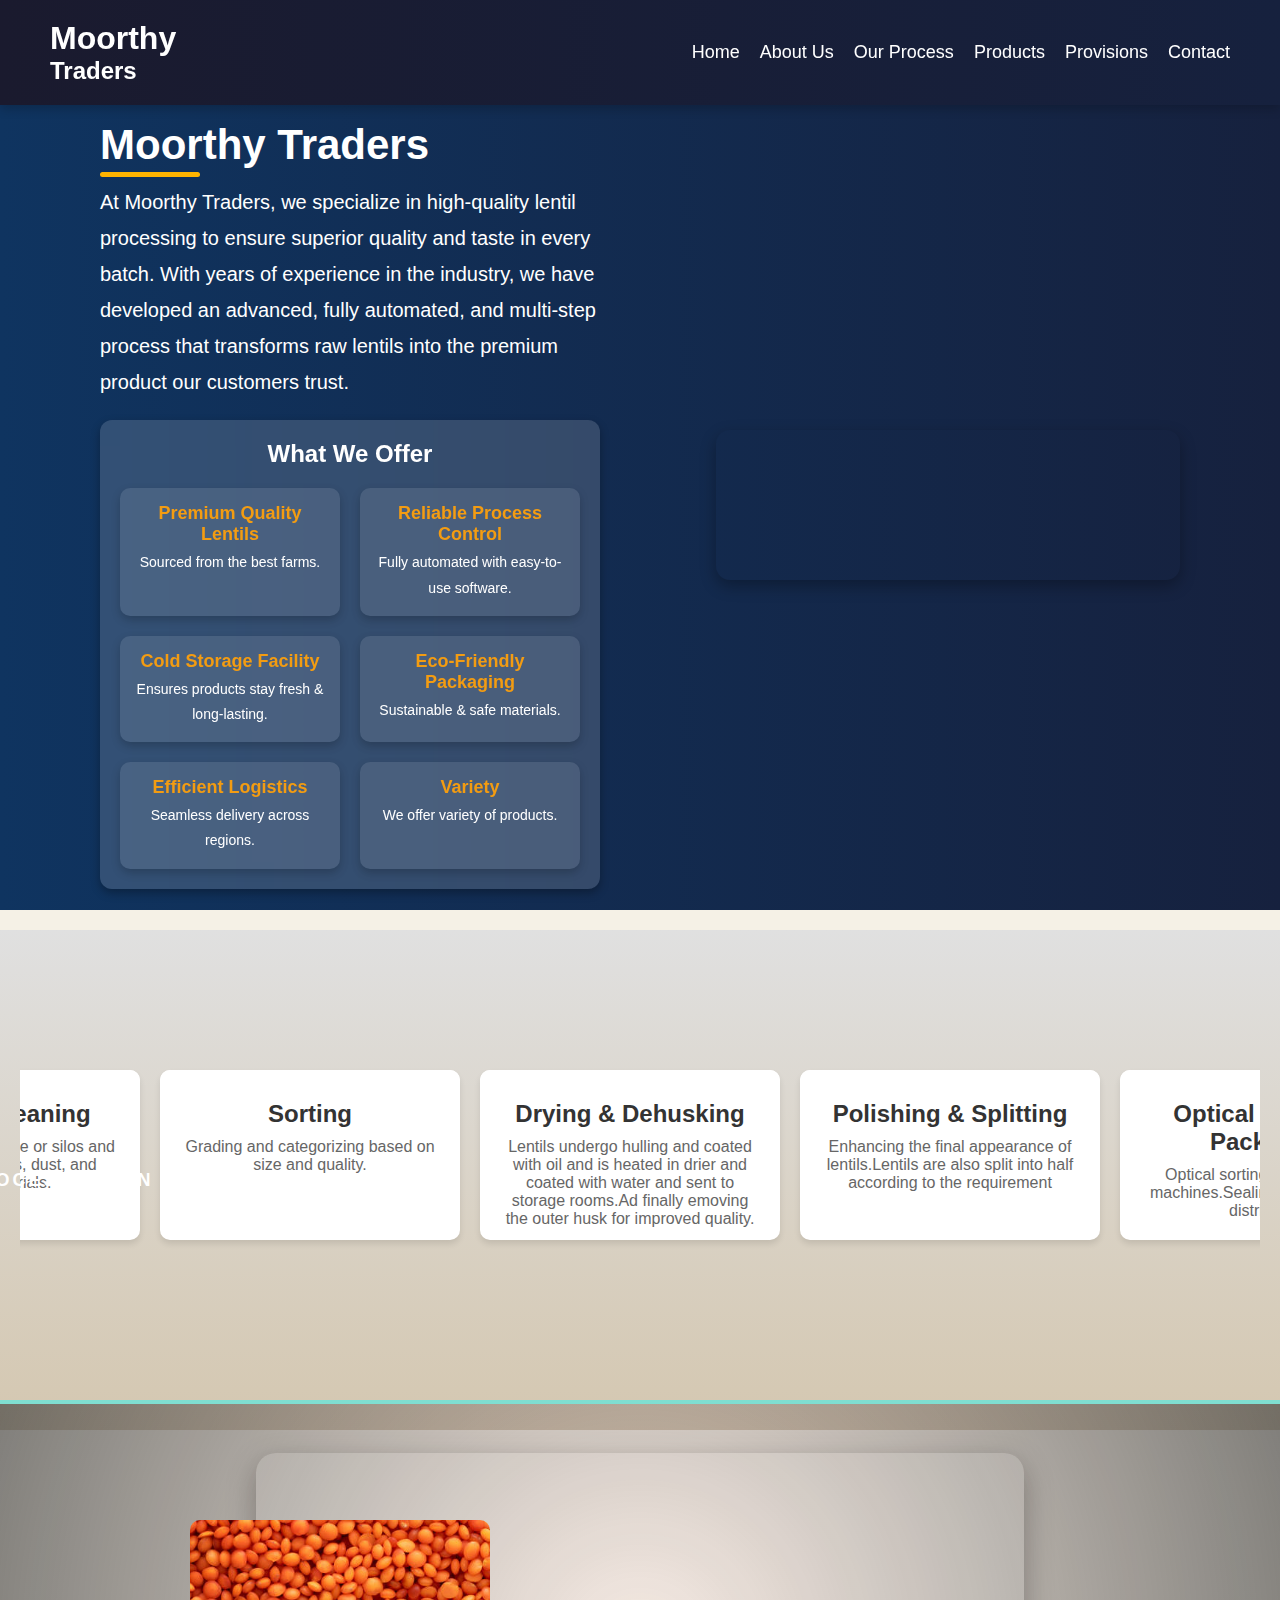
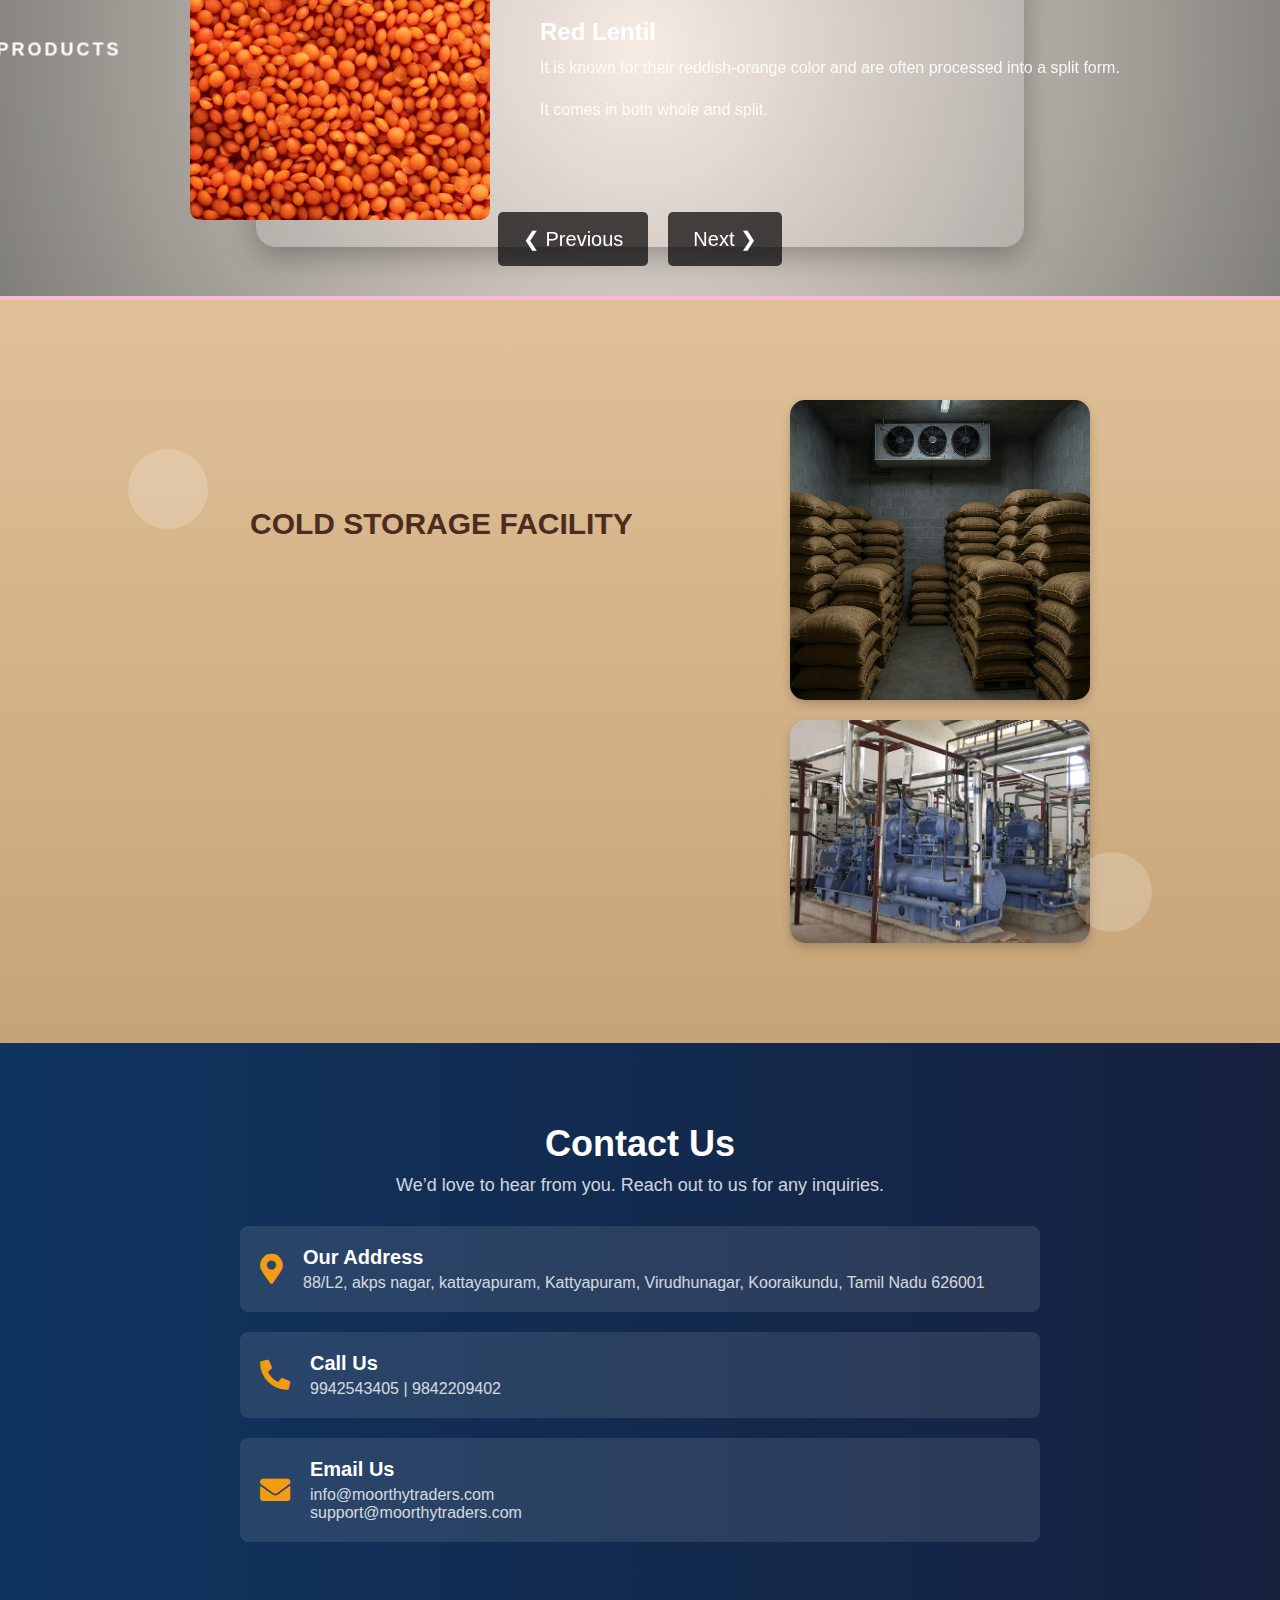
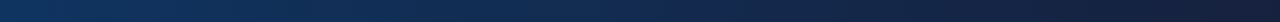
==== website/index.html @ 75764c73 "Add files via upload" ====
<!DOCTYPE html>
<html lang="en">
<head>
    <meta charset="UTF-8">
	<meta name="description" content="moorthy traders virudhunagar">
    <meta name="viewport" content="width=device-width, initial-scale=1.0">
    <title>Moorthy Traders</title>
    <link rel="stylesheet" href="style.css">
	<link rel="stylesheet" href="https://cdnjs.cloudflare.com/ajax/libs/font-awesome/5.15.4/css/all.min.css">


</head>
<body>
<div id="vanta-bg"></div>
    <header>
        <div class="logo">
            <h1>Moorthy</h1>
            <h2>Traders</h2>
        </div>
        <nav>
            <ul>
                <li><a href="#">Home</a></li>
                <li><a href="#about">About Us</a></li>
				<li><a href="#process-chain">Our Process</a></li>
                <li><a href="#products">Products</a></li>
                <li><a href="#provisions">Provisions</a></li>
                <li><a href="#contact">Contact</a></li>
            </ul>
        </nav>
    </header>

<section id="about" class="about">
    <div class="ele1">
        <h1>Moorthy Traders</h1>
        <p>
            At Moorthy Traders, we specialize in high-quality lentil processing to ensure superior quality and taste 
            in every batch. With years of experience in the industry, we have developed an advanced, 
            fully automated, and multi-step process that transforms raw lentils into the premium product our 
            customers trust.
        </p>

        <div class="offerings">
            <h2>What We Offer</h2>
            <div class="offerings-grid">
                <div class="offering-card">
                    <strong>Premium Quality Lentils</strong>
                    <p>Sourced from the best farms.</p>
                </div>
                <div class="offering-card">
                    <strong>Reliable Process Control</strong>
                    <p>Fully automated with easy-to-use software.</p>
                </div>
                <div class="offering-card">
                    <strong>Cold Storage Facility</strong>
                    <p>Ensures products stay fresh & long-lasting.</p>
                </div>
                <div class="offering-card">
                    <strong>Eco-Friendly Packaging</strong>
                    <p>Sustainable & safe materials.</p>
                </div>
                <div class="offering-card">
                    <strong>Efficient Logistics</strong>
                    <p>Seamless delivery across regions.</p>
                </div>
				<div class="offering-card">
                    <strong>Variety</strong>
                    <p>We offer variety of products.</p>
                </div>
            </div>
        </div>
    </div>
	
	    <div class="ele2">
        <video class="styled-video" src="roger.mp4" muted autoplay loop onmouseover="this.play();" onmouseout="this.pause();">
        </video>
    </div>
</section>




<!-- Process Chain Section (Now Comes Right After About Us) -->
	<section id="process-chain" class="process-chain">
    <div class="title">
        <h1>Our Process Chain</h1>
    </div>
    <div class="timeline">
        <div class="timeline-container">
            <div class="timeline-item">
                <img src=".\templates\cleaner.webp" alt="Cleaning">
                <div class="timeline-content">
                    <h2>Intake & Cleaning</h2>
                    <p>Input from cold storage or silos and removing impurities, dust, and foreign materials.</p>
                </div>
            </div>
            <div class="timeline-item">
                <img src=".\templates\seive.jpg" alt="Sorting">
                <div class="timeline-content">
                    <h2>Sorting</h2>
                    <p>Grading and categorizing based on size and quality.</p>
                </div>
            </div>
			<div class="timeline-item">
                <img src=".\templates\hulling.jpg" alt="Dehusking">
                <div class="timeline-content">
                    <h2>Drying & Dehusking</h2>
                    <p>Lentils undergo hulling and coated with oil and is heated in drier and coated with water and sent to storage rooms.Ad finally emoving the outer husk for improved quality.</p>
                </div>
            </div>
            <div class="timeline-item">
                <img src=".\templates\drier.avif" alt="Polishing">
                <div class="timeline-content">
                    <h2>Polishing & Splitting</h2>
                    <p>Enhancing the final appearance of lentils.Lentils are also split into half according to the requirement</p>
                </div>
            </div>
            <div class="timeline-item">
                <img src=".\templates\color_sort.avif" alt="Packaging">
                <div class="timeline-content">
                    <h2>Optical sorting & Packaging</h2>
                    <p>Optical sorting through buhler machines.Sealing and packing for distribution.</p>
                </div>
            </div>
        </div>
    </div>
	</section>



	<section id="products" class="products">
		<div class="title">
        <h1>Our Products</h1>
    </div>

    <!-- Product Carousel -->
    <div class="carousel-container">
        <div class="carousel-wrapper" id="productGrid"></div>
    </div>

    <!-- Navigation Buttons -->
    <div class="carousel-controls">
        <button id="prevBtn" class="carousel-btn">❮ Previous</button>
        <button id="nextBtn" class="carousel-btn">Next ❯</button>
    </div>
	</section>

 <section id="provisions" class="provisions">
    <div class="title">
        <h1>Provisions</h1>
    </div>
    <div class="cs">
        <h2> COLD STORAGE FACILITY </h2>
        <p> Our spacious and temperature-controlled storage is designed to keep your perishable goods fresh and secure. 
        Available for rent, our facility caters to businesses and individuals needing short-term or long-term storage solutions.</p>
        <ul>
            <li>Large, Well-Maintained Facility</li>
            <li>Flexible Rental Options</li>
            <li>Ideal for Food, Pharma & More</li>
        </ul>
    </div>
    <div class="images">
        <img src=".\templates\cold_interrior.png" alt="Cold Storage Interior" class="image-style">
        <img src=".\templates\ammonia.webp" alt="Temperature Control Panel" class="image-style">
    </div>
</section>


<section id="contact" class="contact">
    <div class="contact-container">
        <h1>Contact Us</h1>
        <p>We’d love to hear from you. Reach out to us for any inquiries.</p>

        <div class="contact-details">
            <div class="contact-item">
                <i class="fas fa-map-marker-alt"></i>
                <div>
                    <h3>Our Address</h3>
                    <p>88/L2, akps nagar, kattayapuram, Kattyapuram, Virudhunagar, Kooraikundu, Tamil Nadu 626001</p>
                </div>
            </div>

            <div class="contact-item">
                <i class="fas fa-phone-alt"></i>
                <div>
                    <h3>Call Us</h3>
                    <p>9942543405 | 9842209402 </p>
                </div>
            </div>

            <div class="contact-item">
                <i class="fas fa-envelope"></i>
                <div>
                    <h3>Email Us</h3>
                    <p>info@moorthytraders.com</p>
                    <p>support@moorthytraders.com</p>
                </div>
            </div>
        </div>
    </div>
</section>


    <script src="script.js"></script>
</body>
</html>
---- website/style.css ----
/* General Reset */
* {
    margin: 0;
    padding: 0;
    box-sizing: border-box;
    scroll-behavior: smooth;
}

/* Body Styling */
body {
    font-family: 'Poppins', sans-serif;
    background: #f5f1e6;
    color: #333;
}

/* Header */
header {
    display: flex;
    justify-content: space-between;
    align-items: center;
    padding: 20px 50px;
    background: linear-gradient(to right, #1a1a2e, #16213e);
    color: white;
    width: 100%;
    position: fixed;
    top: 0;
    left: 0;
    z-index: 1000;
    box-shadow: 0px 4px 10px rgba(0, 0, 0, 0.2);
}
.title h1 {
    opacity: 1;
    transform: translateY(50px) rotate(-90deg); /* Move down & rotate */
    transition: opacity 0.8s ease-in-out, transform 0.8s ease-in-out;
    text-transform: uppercase;
    letter-spacing: 3px;
    text-align: center;
    writing-mode: vertical-rl; /* ✅ Vertical text */
    text-orientation: mixed;
    position: absolute;
    left: 20px; 
    top: 50%;
	color:white;
	z-index:50;
    transform: translateY(-50%) rotate(-90deg); 
    font-size: 18px;
}

/* Make title visible when in viewport */
.title.visible h1 {
    opacity: 1;
    transform: translateY(-50%) rotate(0deg); /* Moves to normal position */
}
.logo h1, .logo h2 {
    color: #ffffff;
}

nav ul {
    list-style: none;
    display: flex;
    gap: 20px;
}

nav ul li a {
    text-decoration: none;
    font-size: 18px;
    color: white;
    font-weight: 500;
    transition: 0.3s ease;
}

nav ul li a:hover {
    color: #f39c12;
}
/* 🟢 About Section */
.about {
    position: fixed;
    top: 100px;
    left: 0;
    width: 100%;
    height: 90vh; /* Full-screen height */
    display: flex;
    align-items: center;
    justify-content: space-between;
    padding: 80px 100px;
    background: linear-gradient(to right, #0f3460, #16213e);
    color: white;
    text-align: left;
    z-index: 10;
}

/* 🔹 Left Content */
.ele1 {
    max-width: 500px;
    flex: 1;
}

/* 🔹 Heading */
.ele1 h1 {
    font-size: 42px;
    font-weight: 700;
    position: relative;
    margin-bottom: 15px;
}

.ele1 h1::after {
    content: "";
    width: 100px;
    height: 5px;
    background: #ffb400;
    position: absolute;
    left: 0;
    bottom: -8px;
    border-radius: 4px;
}

/* 🔹 Paragraph */
.ele1 p {
    font-size: 20px;
    line-height: 1.8;
    margin-top: 10px;
}

/* Offerings Section Styling */
.offerings {
    margin-top: 20px;
    padding: 20px;
    background: rgba(255, 255, 255, 0.15);
    border-radius: 12px;
    backdrop-filter: blur(10px);
    transition: transform 0.3s ease-in-out;
    box-shadow: 0 4px 10px rgba(0, 0, 0, 0.3);
    text-align: center;
}

/* Grid layout for offerings */
.offerings-grid {
    display: grid;
    grid-template-columns: repeat(auto-fit, minmax(200px, 1fr));
    gap: 20px;
    margin-top: 20px;
}

/* Individual Offering Cards */
.offering-card {
    background: rgba(255, 255, 255, 0.1);
    border-radius: 10px;
    padding: 15px;
    text-align: center;
    transition: transform 0.3s ease-in-out;
    box-shadow: 0px 4px 10px rgba(0, 0, 0, 0.2);
}

.offering-card:hover {
    transform: scale(1.05);
}

/* Icons */
.icon {
    width: 50px;
    height: 50px;
    margin-bottom: 10px;
}

/* Headings */
.offering-card strong {
    display: block;
    font-size: 18px;
    color: #f39c12;
}

/* Descriptions */
.offering-card p {
    font-size: 14px;
    color: #fff;
    margin-top: 5px;
}

/* 🔹 Right Side Video */
.ele2 {
    flex: 1;
    display: flex;
    justify-content: right;
    align-items: center;
}

.ele2 video {
    width: 80%;
    height: auto;
    border-radius: 14px;
    box-shadow: 0px 6px 16px rgba(0, 0, 0, 0.3);
    transition: transform 0.3s ease-in-out, box-shadow 0.3s ease-in-out;
}

/* 🔹 Video Hover Effect */
.ele2 video:hover {
    transform: scale(1.07);
    box-shadow: 0px 8px 20px rgba(255, 180, 0, 0.4);
}

/* 🔹 Responsive Adjustments */
@media (max-width: 1024px) {
    .about {
        flex-direction: column;
        justify-content: center;
        padding: 60px 50px;
        text-align: center;
    }

    .ele1 {
        max-width: 90%;
        margin-bottom: 30px;
    }

    .ele1 h1::after {
        left: 50%;
        transform: translateX(-50%);
    }

    .offerings {
        max-width: 100%;
        text-align: left;
    }

    .ele2 video {
        width: 100%;
    }
}



/* Products Section */
/* Products Section */
.products {
    position: relative;
    margin-top: 100vh;
    left: 0;
    width: 100%;
    min-height: 500px;
    background: linear-gradient(180deg, rgba(20, 20, 20, 0.9), rgba(50, 50, 50, 0.8)), 
                url('https://source.unsplash.com/1600x900/?abstract,technology');
    background-size: cover;
    background-attachment: fixed;
    background-position: center;
    display: flex;
    flex-direction: column;
    justify-content: center;
    padding: 40px 0;
    overflow: hidden;
    z-index: 20;
}

/* 🔥 Glassmorphic Floating Overlay */
.products::before {
    content: "";
    position: absolute;
    top: 10%;
    left: 50%;
    width: 60%;
    height: 80%;
    transform: translateX(-50%);
    background: rgba(255, 255, 255, 0.1);
    backdrop-filter: blur(15px);
    border-radius: 20px;
    box-shadow: 0 10px 30px rgba(0, 0, 0, 0.3);
}

/* 🌟 Soft Glowing Gradient Animation */
.products::after {
    content: "";
    position: absolute;
    top: 0;
    left: 0;
    width: 100%;
    height: 100%;
    background: radial-gradient(circle at 50% 50%, rgba(255, 175, 189, 0.1), rgba(50, 50, 50, 0.6));
    mix-blend-mode: overlay;
    animation: glowEffect 6s infinite alternate;
}

/* ✨ Light Glow Pulsation */
@keyframes glowEffect {
    from {
        opacity: 0.3;
    }
    to {
        opacity: 0.6;
    }
}

/* Neon Gradient Edges */
.products {
    border-top: 4px solid rgba(0, 255, 255, 0.4);
    border-bottom: 4px solid rgba(255, 105, 180, 0.4);
	background-image:url('./templates/bg.webp');
}

/* Subtle Circular Floating Elements */
.floating-circle {
    position: absolute;
    width: 120px;
    height: 120px;
    background: linear-gradient(45deg, rgba(255, 0, 150, 0.6), rgba(0, 255, 255, 0.6));
    border-radius: 50%;
    filter: blur(40px);
    animation: floatAnimation 8s infinite alternate ease-in-out;
}

.floating-circle:nth-child(1) {
    top: 15%;
    left: 20%;
}

.floating-circle:nth-child(2) {
    bottom: 10%;
    right: 25%;
    width: 180px;
    height: 180px;
}

/* Floating Animation */
@keyframes floatAnimation {
    from {
        transform: translateY(0px) translateX(0px);
    }
    to {
        transform: translateY(-30px) translateX(20px);
    }
}


/* Horizontal Scroll Container */
.carousel-container {
    width: 100%;
    overflow-x: auto; /* Enable horizontal scrolling */
    scroll-behavior: smooth;
    white-space: nowrap;
    padding: 20px 0;
}

/* Hide scrollbar */
.carousel-container::-webkit-scrollbar {
    display: none;
}

.carousel-container {
    -ms-overflow-style: none;
    scrollbar-width: none;
}

/* Wrapper for smooth sliding */
.carousel-wrapper {
    display: flex;
    transition: transform 0.5s ease-in-out;
}
/* Center Navigation Buttons */
.carousel-controls {
    display: flex;
    justify-content: center; 
    align-items: center;
    width: 100%;
    margin-top: 20px;
    position: absolute;
    bottom: 20px; 
    left: 50%;
    transform: translateX(-50%);
    z-index: 100; 
}

/* Button Styling */
.carousel-btn {
    background-color: rgba(0, 0, 0, 0.7);
    color: white;
    border: none;
    padding: 15px 25px;
    font-size: 20px;
    cursor: pointer;
    border-radius: 5px;
    transition: background 0.3s ease;
    margin: 10px; /* ✅ Adds space between buttons */
}

.carousel-btn:hover {
    background-color: rgba(0, 0, 0, 0.9);
}


/* Product Item */
.grid-item {
    flex: 0 0 100%;
    width: 100vw; /* Full viewport width */
    display: flex;
    align-items: center;
    justify-content: flex-start;
    text-align: left;
    padding-left: -10px;
	padding-top:-10px;
    position: relative;
}
.image-container {
    position: relative;
    width: 300px;
    height: 300px;
    overflow: hidden;
    border-radius: 10px;
    margin-right: 20px; 
}

.product-content {
    display: flex;
    align-items: center;
    width: 80%;
    max-width: 900px;
    margin: auto;
}
.product-image {
    width: 100%;
    height: 100%;
    object-fit: cover;
    display: block;
}
.brand-name {
    position: absolute;
    bottom: -50px; /* Initially hidden below */
    left: 0;
    width: 100%;
    background: rgba(0, 0, 0, 0.8);
    color: white;
    font-size: 18px;
    font-weight: bold;
    text-align: center;
    padding: 10px 0;
    transition: transform 0.3s ease-in-out, opacity 0.3s ease-in-out;
    opacity: 0; /* Initially hidden */
}
.image-container img {
    width: 100%;
    height: 100%;
    object-fit: cover;
    display: block;
}

.image-container:hover .brand-name {
    transform: translateY(-50px);
	opacity:1;
}
.product-info {
    margin-left: 30px; /* Adds space between image & text */
    max-width: 500px;
}

.product-info h2 {
    font-size: 24px;
    color: white;
    margin-bottom: 10px;
}

.product-info p {
    font-size: 16px;
    color: rgba(255, 255, 255, 0.9);
    line-height: 1.5;
}

/* Provisions Section */
/* Provisions Section - Enhanced */
.provisions {
    position: relative;
    background: linear-gradient(to bottom, #e0c097, #c6a477); /* Warm and luxurious gradient */
    padding: 100px 50px;
    text-align: left; /* ✅ Align content properly */
    z-index: 20;
    overflow: hidden;
}

/* Section Title Animation */
.provisions .title h1 {
    font-size: 18px;
    color: #0f3460;
    position: absolute;
    left: 20px;
    top: 50%;
    transform: translateY(-50%) rotate(-90deg);
    text-transform: uppercase;
    letter-spacing: 4px;
    font-weight: bold;
    opacity: 0;
    transition: opacity 0.8s ease-in-out, transform 0.8s ease-in-out;
}

/* When in View */
.provisions.visible .title h1 {
    opacity: 1;
    transform: translateY(-50%) rotate(0deg);
}

/* Section Content */
.provisions h2 {
    font-size: 30px;
    color: #4b2c20;
    text-transform: uppercase;
    margin-bottom: 15px;
    position: relative;
}
.cs{
	position:relative;
	left:200px;
}
/* Animated Underline */
.provisions h2::after {
    content: "";
    display: block;
    width: 60px;
    height: 4px;
    background: #a65d3b;
    margin: 10px 0;
    transform: scaleX(0);
    transition: transform 0.5s ease-in-out;
}

.provisions.visible h2::after {
    transform: scaleX(1);
}

/* Paragraph Styling */
.provisions p {
    font-size: 18px;
    color: #5a3d31;
    line-height: 1.6;
    max-width: 600px;
    position: relative;
    opacity: 0;
    transform: translateY(30px);
    transition: opacity 0.8s ease-in-out, transform 0.8s ease-in-out;
}

/* List Items */
.provisions ul {
    margin-top: 20px;
    list-style: none;
    padding-left: 0;
}

.provisions li {
    font-size: 18px;
    color: #4b2c20;
    padding: 10px;
    display: flex;
    align-items: center;
    opacity: 0;
    transform: translateX(-50px);
    transition: opacity 0.8s ease-in-out, transform 0.8s ease-in-out;
}

/* Checkmark Icon */
.provisions li::before {
    content: "✔";
    color: #d2691e;
    font-size: 20px;
    margin-right: 10px;
}

/* Animate Content When in View */
.provisions.visible p,
.provisions.visible li {
    opacity: 1;
    transform: translateY(0);
}

/* Floating Animated Icons */
.provisions::before, 
.provisions::after {
    content: "";
    position: absolute;
    width: 80px;
    height: 80px;
    background: rgba(255, 255, 255, 0.2);
    border-radius: 50%;
    animation: float 5s infinite alternate ease-in-out;
}

.provisions::before {
    top: 20%;
    left: 10%;
}

.provisions::after {
    bottom: 15%;
    right: 10%;
}

/* Floating Animation */
@keyframes float {
    0% { transform: translateY(0); }
    100% { transform: translateY(15px); }
}
.provisions {
    position: relative;
    display: flex;
    align-items: center;
    justify-content: space-between;
    background: linear-gradient(to bottom, #e0c097, #c6a477);
    padding: 100px 50px;
    z-index: 20;
    overflow: hidden;
}

.cs {
    flex: 1;
    padding-right: 20px;
}

.images {
    flex: 1;
    display: flex;
    flex-direction: column;
    align-items: center;
    gap: 20px;
}

.image-style {
    width: 300px;
    height: auto;
    border-radius: 15px;
    box-shadow: 0px 4px 10px rgba(0, 0, 0, 0.2);
    transition: transform 0.3s ease-in-out;
}

.image-style:hover {
    transform: scale(1.05);
}

@media (max-width: 768px) {
    .provisions {
        flex-direction: column;
        text-align: center;
    }
    .cs, .images {
        flex: unset;
        width: 100%;
    }
}

/* Contact Section */
/* Contact Section */
.contact {
	position:relative;
	z-index:20;
    background: linear-gradient(to right, #0f3460, #16213e);
    color: white;
    padding: 80px 20px;
    text-align: center;
}

.contact-container {
    max-width: 800px;
    margin: auto;
}

.contact h1 {
    font-size: 36px;
    margin-bottom: 10px;
    font-weight: bold;
}

.contact p {
    font-size: 18px;
    margin-bottom: 30px;
    opacity: 0.8;
}

.contact-details {
    display: flex;
    flex-direction: column;
    gap: 20px;
}

.contact-item {
    display: flex;
    align-items: center;
    background: rgba(255, 255, 255, 0.1);
    padding: 20px;
    border-radius: 8px;
    text-align: left;
}

.contact-item i {
    font-size: 30px;
    margin-right: 20px;
    color: #f39c12;
}

.contact-item h3 {
    font-size: 20px;
    margin-bottom: 5px;
}

.contact-item p {
    font-size: 16px;
    margin: 0;
}

/* Responsive Design */
@media (max-width: 768px) {
    .contact-item {
        flex-direction: column;
        text-align: center;
    }
    .contact-item i {
        margin-bottom: 10px;
    }
}

/* 🟢 Process Chain Styling */
.process-chain {
    display: block !important; /* Ensure visibility */
    width: 100%;
    padding: 80px 20px;
    text-align: center;
    background: linear-gradient(to bottom, #e0e0e0, #d4c7b0);
    position: relative;
    min-height: 500px; /* Ensure it has enough space */
    z-index: 20;
    top: 930px;
}

/* 🟢 Section Title */
.title {
    text-align: center;
    margin-bottom: 40px;
}

/* 🟢 Timeline Layout */
.timeline {
    display: flex;
    overflow-x: auto;
    justify-content: center;
    gap: 30px;
    padding: 20px 0;
}

.timeline-container {
    display: flex;
    align-items: center;
}

/* 🟢 Process Item (Container) */
.timeline-item {
    display: inline-block;
    width: 300px;
    height: 170px; /* Default collapsed height */
    margin-right: 20px;
    background: #fff;
    border-radius: 10px;
    box-shadow: 0 4px 6px rgba(0, 0, 0, 0.1);
    transition: height 0.4s ease, box-shadow 0.4s ease;
    overflow: hidden;
    position: relative;
	animation: fadeInUp 0.5s ease forwards;
}
.timeline-item:nth-child(1) { animation-delay: 0.2s; }
.timeline-item:nth-child(2) { animation-delay: 0.4s; }
.timeline-item:nth-child(3) { animation-delay: 0.6s; }
.timeline-item:nth-child(4) { animation-delay: 0.8s; }
.timeline-item:nth-child(5) { animation-delay: 1s; }
/* 🟢 Image: Initially Hidden */
.timeline-item img {
    width: 100%;
    height: 250px; /* Set a proper height */
    object-fit: cover;
    position: absolute;
    bottom: -150px; /* Moves image out of view */
    left: 0;
    opacity: 0;
    transition: opacity 0.4s ease-in-out, transform 0.4s ease-in-out;
}

/* 🟢 Process Content */
.timeline-content {
    height: 150px; /* Ensures uniform height */
    padding: 20px;
    text-align: center;
    background: rgba(255, 255, 255, 0.95);
    position: relative;
    transition: transform 0.4s ease;
}

.timeline-content h2 {
    margin: 10px 0;
    font-size: 1.5em;
    color: #333;
}

.timeline-content p {
    font-size: 1em;
    color: #666;
}

/* 🟢 Hover Effect: Expand Container & Show Image */
.timeline-item:hover {
    height: 430px; /* Expands vertically */
    box-shadow: 0px 10px 20px rgba(0, 0, 0, 0.2);
}

.timeline-item:hover img {
    opacity: 1;
    transform: translateY(-180px); /* Moves image into view */
}

/* 🟢 Hover Effect: Move Content Slightly Up */
.timeline-item:hover .timeline-content {
    transform: translateY(-10px);
}
@keyframes fadeInUp {
    from {
        transform: translateY(20px);
        opacity: 0;
    }
    to {
        transform: translateY(0);
        opacity: 1;
    }
}

#vanta-bg {
    position: fixed;
    width: 100%;
    height: 100vh;
    top: 0;
    left: 0;
    z-index: -1;
}
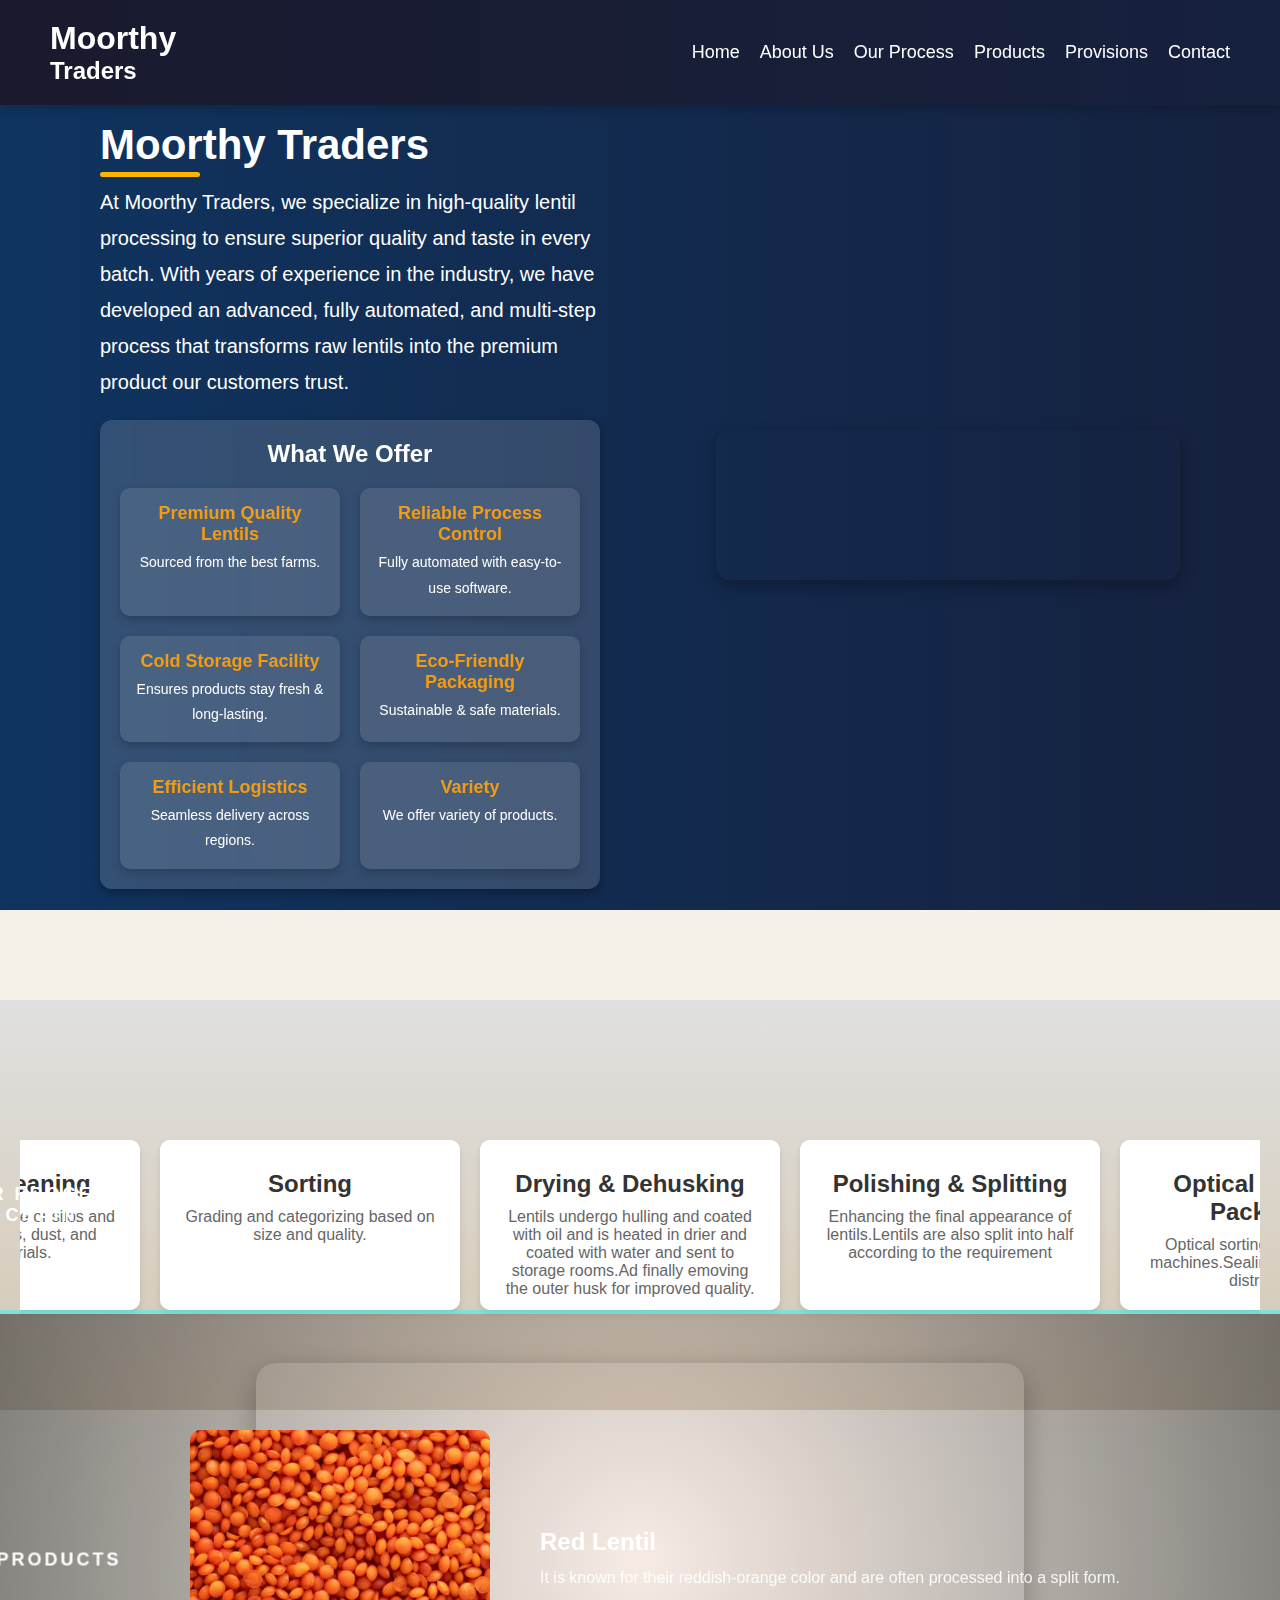
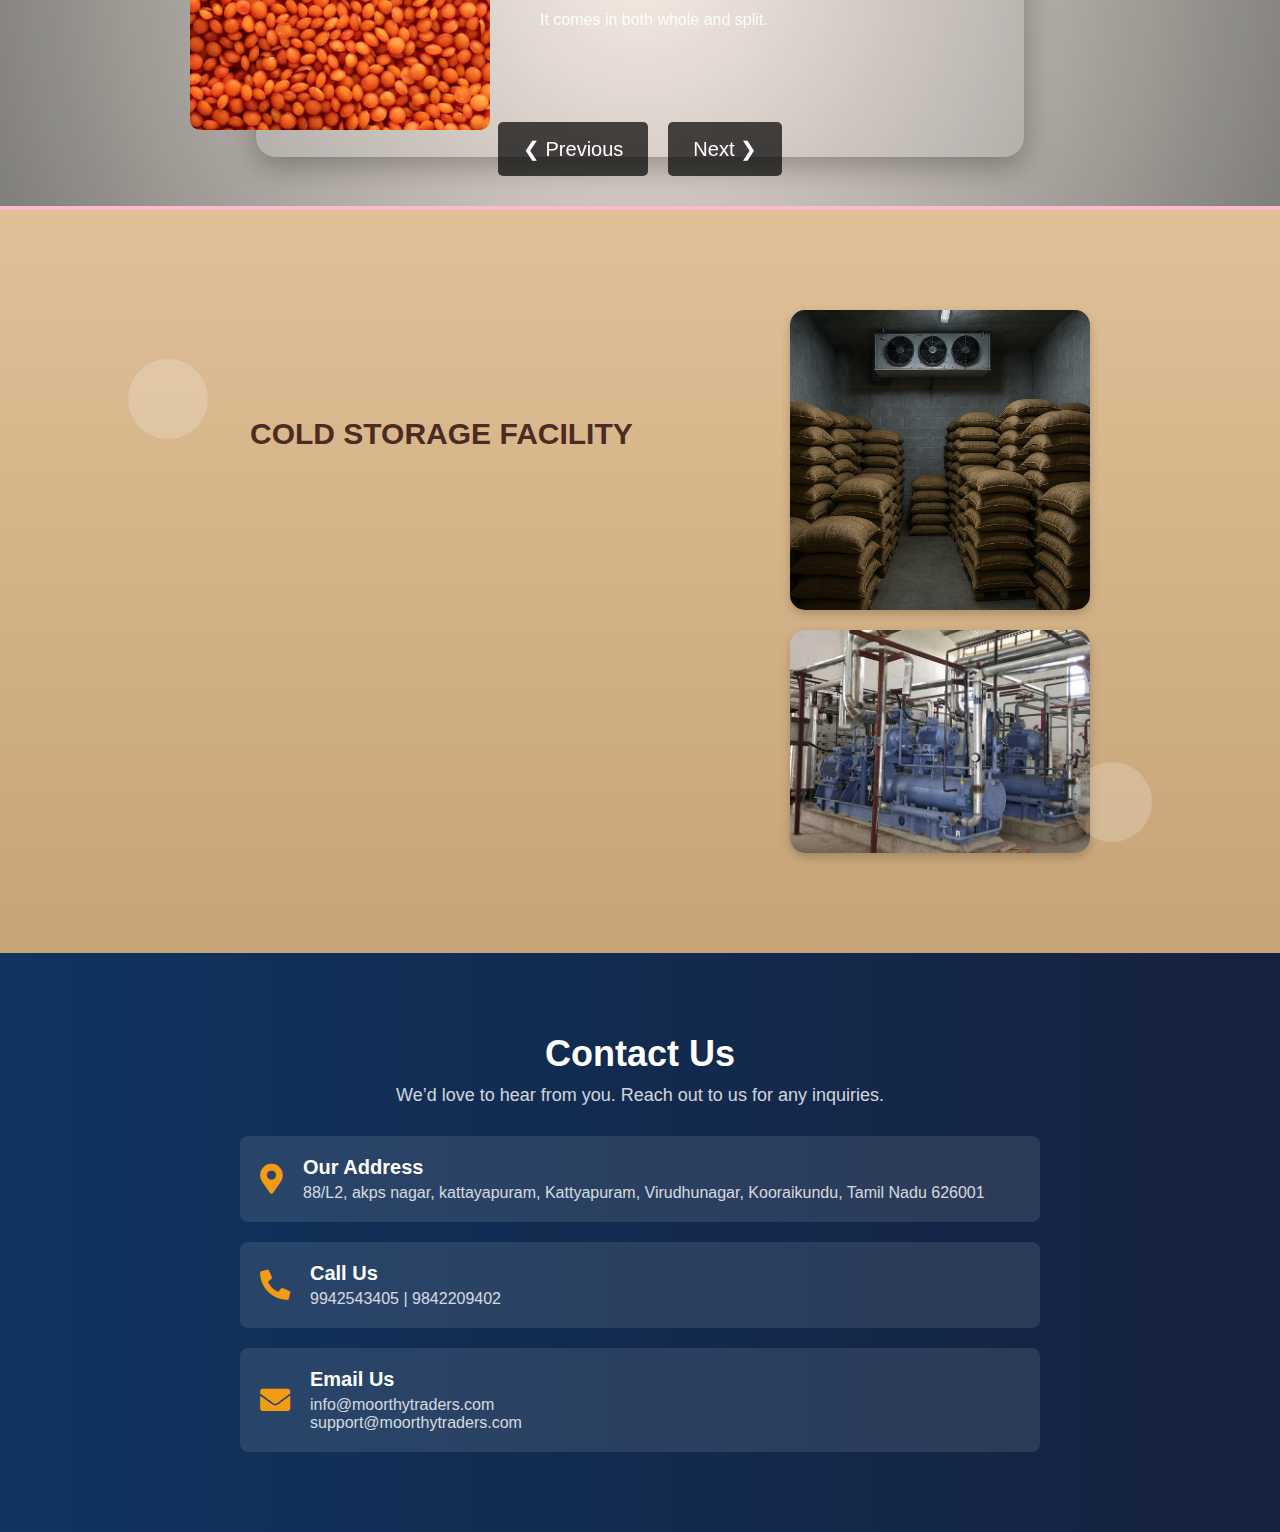
==== commit 8e1a2b7d: "Update index.html" ====
--- a/website/index.html
+++ b/website/index.html
@@ -87,28 +87,28 @@
     <div class="timeline">
         <div class="timeline-container">
             <div class="timeline-item">
-                <img src=".\templates\cleaner.webp" alt="Cleaning">
+                <img src=".\templates\cleaner.webp" alt="lentil Cleaning machine">
                 <div class="timeline-content">
                     <h2>Intake & Cleaning</h2>
                     <p>Input from cold storage or silos and removing impurities, dust, and foreign materials.</p>
                 </div>
             </div>
             <div class="timeline-item">
-                <img src=".\templates\seive.jpg" alt="Sorting">
+                <img src=".\templates\seive.jpg" alt="lentil Sorting machine">
                 <div class="timeline-content">
                     <h2>Sorting</h2>
                     <p>Grading and categorizing based on size and quality.</p>
                 </div>
             </div>
 			<div class="timeline-item">
-                <img src=".\templates\hulling.jpg" alt="Dehusking">
+                <img src=".\templates\hulling.jpg" alt="lentils Hulling machine">
                 <div class="timeline-content">
                     <h2>Drying & Dehusking</h2>
                     <p>Lentils undergo hulling and coated with oil and is heated in drier and coated with water and sent to storage rooms.Ad finally emoving the outer husk for improved quality.</p>
                 </div>
             </div>
             <div class="timeline-item">
-                <img src=".\templates\drier.avif" alt="Polishing">
+                <img src=".\templates\drier.avif" alt="Lentils Polishing machine">
                 <div class="timeline-content">
                     <h2>Polishing & Splitting</h2>
                     <p>Enhancing the final appearance of lentils.Lentils are also split into half according to the requirement</p>
@@ -124,8 +124,6 @@
         </div>
     </div>
 	</section>
-
-
 
 	<section id="products" class="products">
 		<div class="title">
--- a/website/style.css
+++ b/website/style.css
@@ -718,9 +718,8 @@
     text-align: center;
     background: linear-gradient(to bottom, #e0e0e0, #d4c7b0);
     position: relative;
-    min-height: 500px; /* Ensure it has enough space */
     z-index: 20;
-    top: 930px;
+    top: 1000px;
 }
 
 /* 🟢 Section Title */
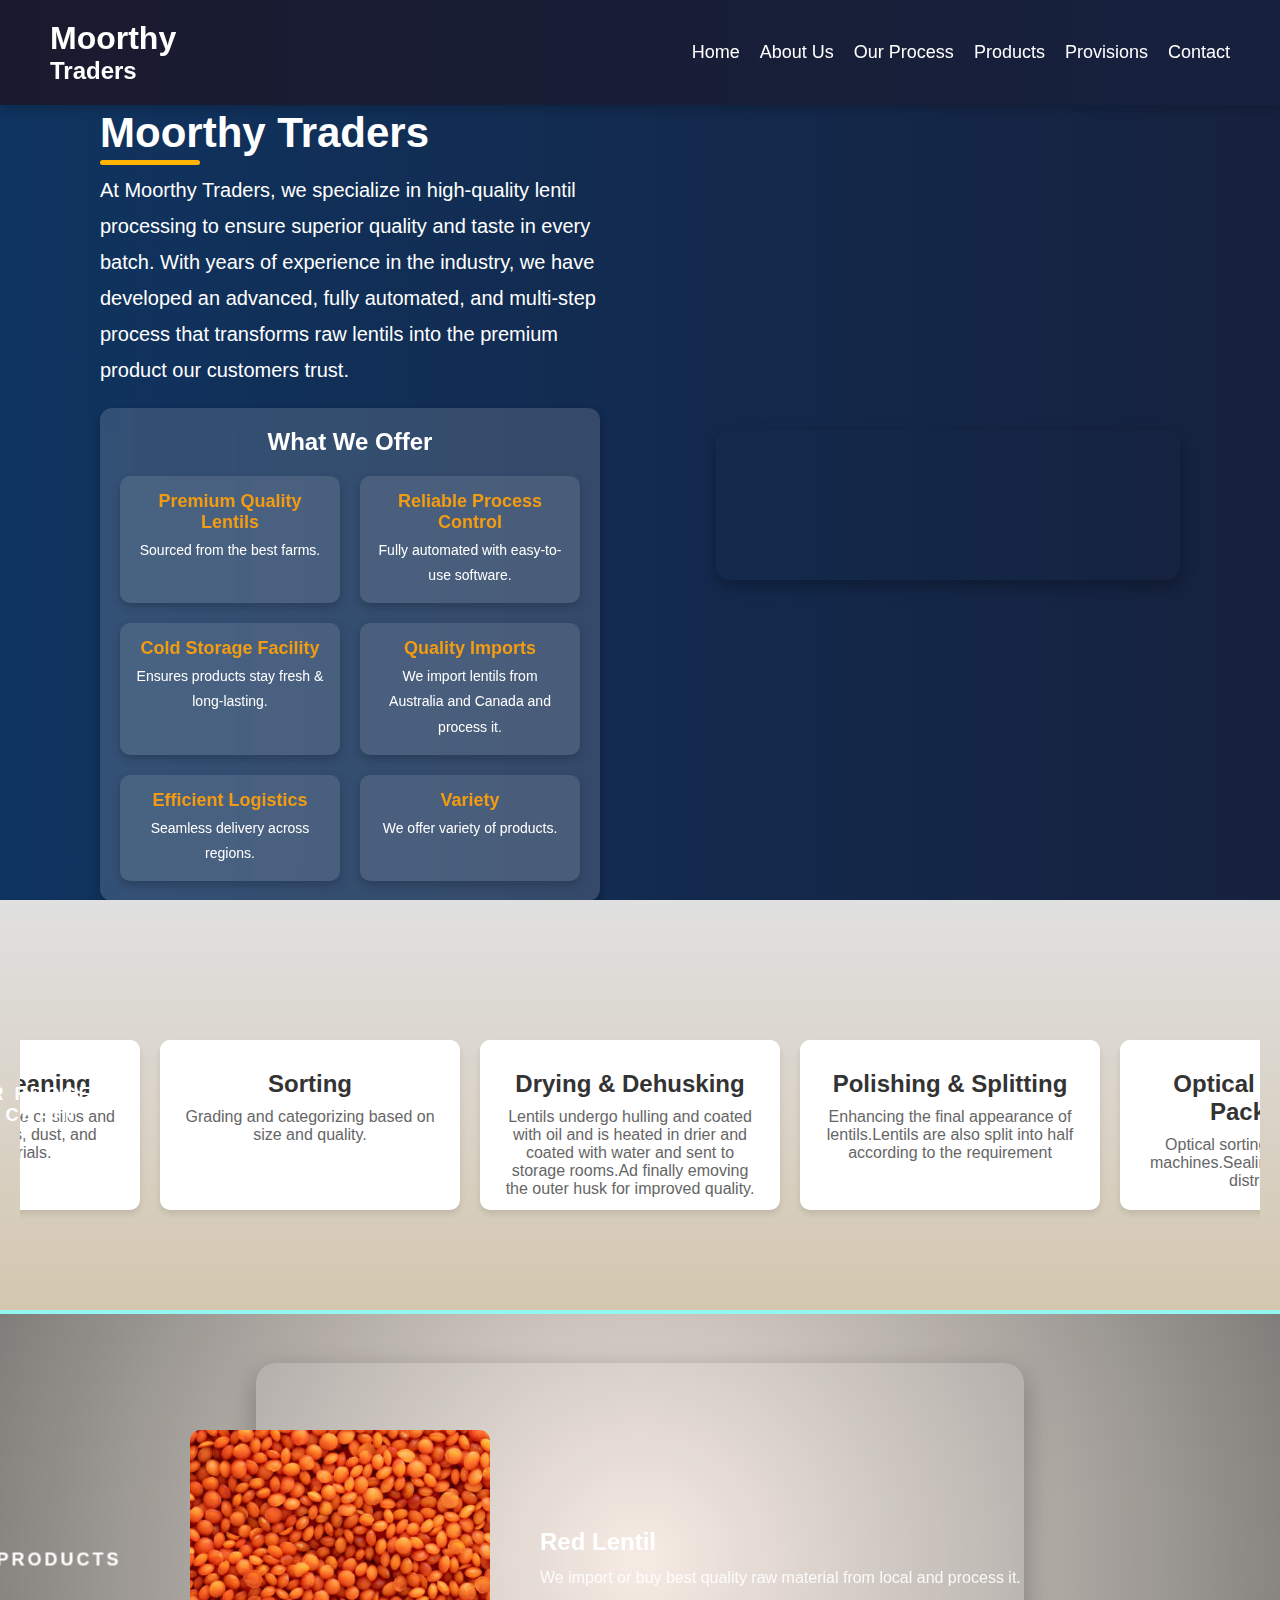
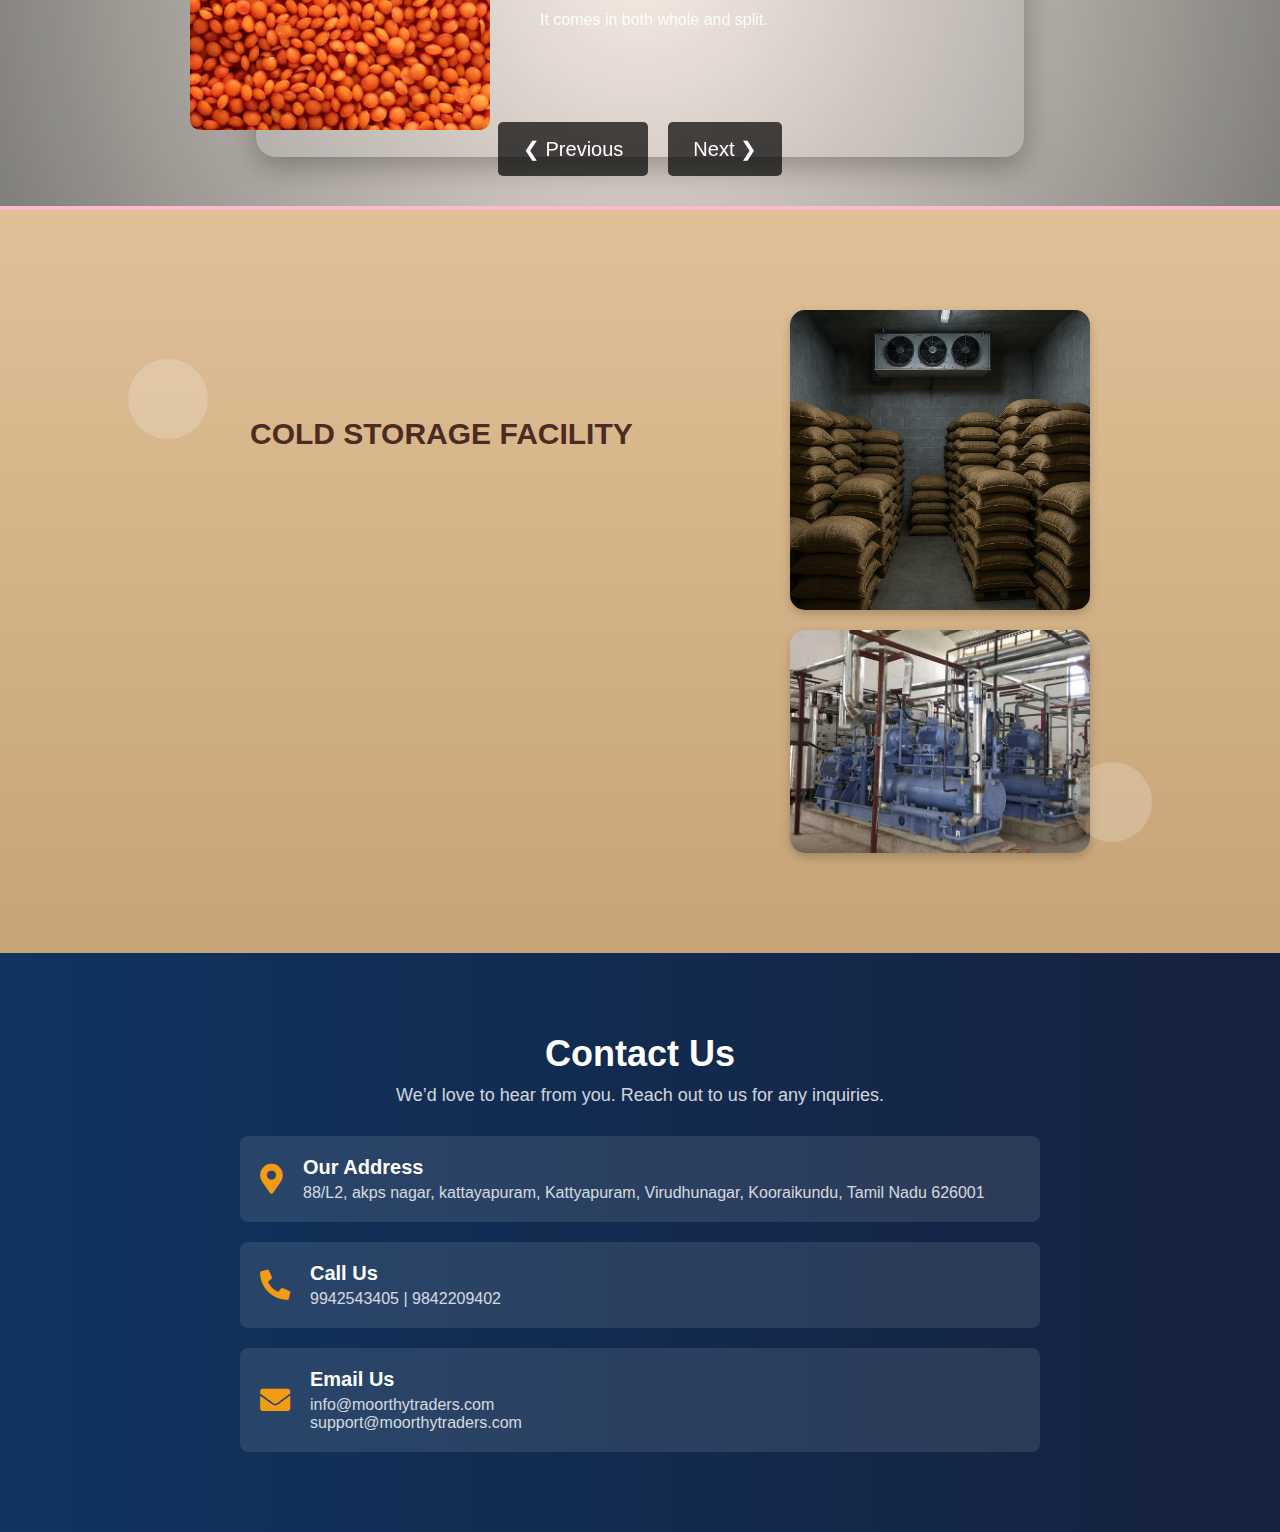
==== commit 77a12e40: "Update index.html" ====
--- a/website/index.html
+++ b/website/index.html
@@ -55,14 +55,14 @@
                     <p>Ensures products stay fresh & long-lasting.</p>
                 </div>
                 <div class="offering-card">
-                    <strong>Eco-Friendly Packaging</strong>
-                    <p>Sustainable & safe materials.</p>
+                    <strong>Quality Imports</strong>
+                    <p>We import lentils from Australia and Canada and process it.</p>
                 </div>
                 <div class="offering-card">
                     <strong>Efficient Logistics</strong>
                     <p>Seamless delivery across regions.</p>
                 </div>
-				<div class="offering-card">
+		<div class="offering-card">
                     <strong>Variety</strong>
                     <p>We offer variety of products.</p>
                 </div>
--- a/website/style.css
+++ b/website/style.css
@@ -220,10 +220,12 @@
     .offerings {
         max-width: 100%;
         text-align: left;
+	top: 50vh;
     }
 
     .ele2 video {
         width: 100%;
+	bottom: 60px;
     }
 }
 
@@ -712,14 +714,14 @@
 
 /* 🟢 Process Chain Styling */
 .process-chain {
-    display: block !important; /* Ensure visibility */
     width: 100%;
     padding: 80px 20px;
     text-align: center;
     background: linear-gradient(to bottom, #e0e0e0, #d4c7b0);
-    position: relative;
+	top: 100vh;
+    position: relative;
+	overflow: hidden;
     z-index: 20;
-    top: 1000px;
 }
 
 /* 🟢 Section Title */
